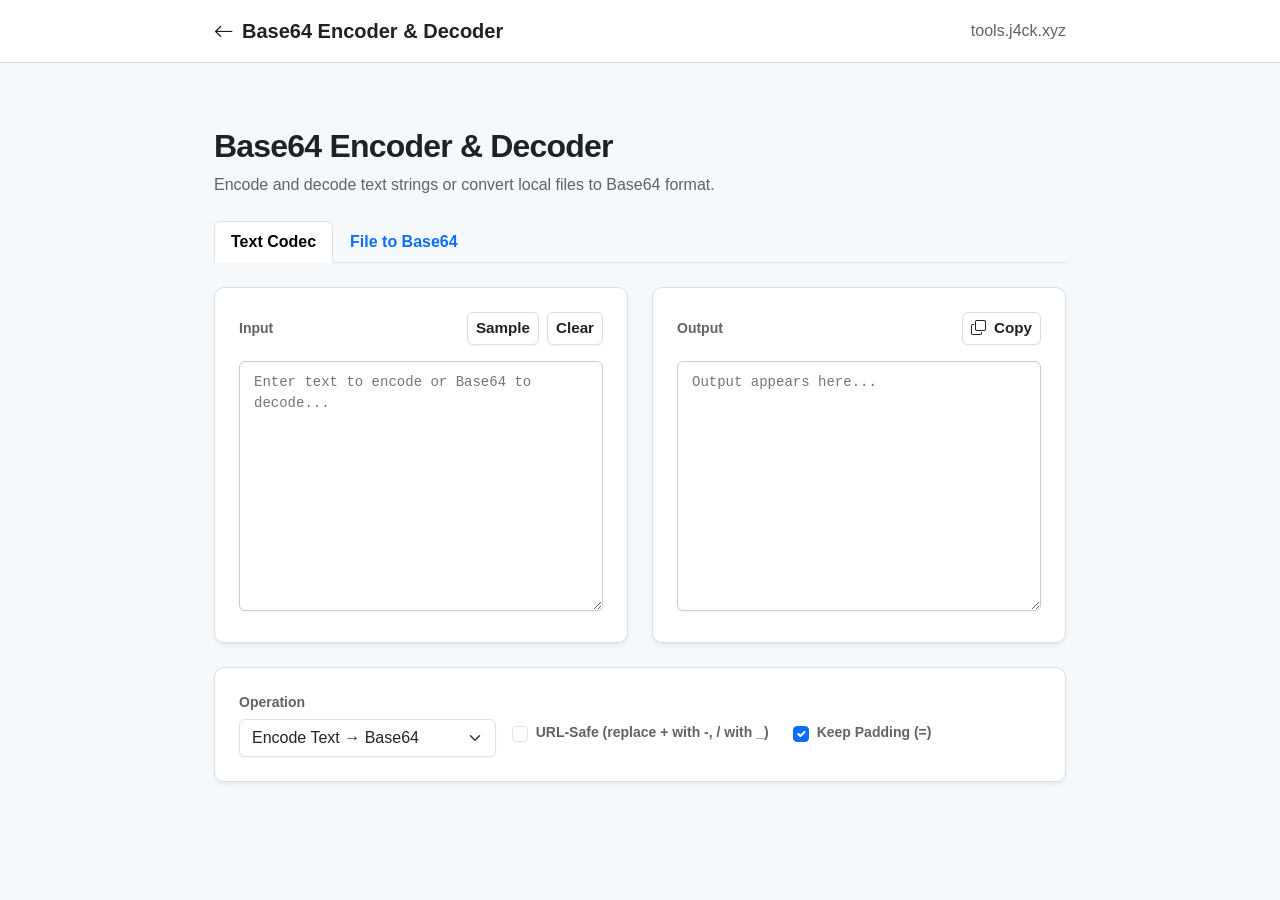
==== base64-encoder.html @ 9262294d "Initial commit: Set up search page and first 5 utility tools" ====
<!DOCTYPE html>
<html lang="en">
<head>
  <meta charset="UTF-8">
  <meta name="viewport" content="width=device-width, initial-scale=1.0">
  <title>Base64 Encoder & Decoder — Jack's Tools</title>
  <meta name="description" content="Encode and decode text or files to and from Base64/Base64URL format instantly in your browser.">
  <!-- Bootstrap CSS -->
  <link href="https://cdn.jsdelivr.net/npm/bootstrap@5.3.3/dist/css/bootstrap.min.css" rel="stylesheet" integrity="sha384-QWTKZyjpPEjISv5WaRU9OFeRpok6YctnYmDr5pNlyT2bRjXh0JMhjY6hW+ALEwIH" crossorigin="anonymous">
  <!-- Bootstrap Icons -->
  <link rel="stylesheet" href="https://cdn.jsdelivr.net/npm/bootstrap-icons@1.11.3/font/bootstrap-icons.min.css">
  <!-- Common CSS -->
  <link rel="stylesheet" href="common.css">
  <style>
  * {
    box-sizing: border-box;
  }
  .base64-textarea {
    font-family: SFMono-Regular, Menlo, Monaco, Consolas, "Liberation Mono", "Courier New", monospace !important;
    font-size: 14px !important;
    height: 250px;
  }
  .drop-zone {
    border: 2px dashed var(--border-color);
    border-radius: var(--radius-md);
    padding: 2.5rem 1.5rem;
    text-align: center;
    background-color: var(--bg-surface);
    cursor: pointer;
    transition: border-color 0.15s ease, background-color 0.15s ease;
  }
  .drop-zone:hover, .drop-zone.dragover {
    border-color: var(--accent);
    background-color: var(--accent-bg-subtle);
  }
  .preview-img {
    max-height: 120px;
    max-width: 100%;
    margin-top: 1rem;
    border-radius: var(--radius-sm);
    border: 1px solid var(--border-color);
    display: none;
  }
  </style>
</head>
<body>

  <!-- Header -->
  <header class="header-custom">
    <div class="header-inner">
      <a href="index.html" class="header-brand">
        <i class="bi bi-arrow-left"></i> Base64 Encoder & Decoder
      </a>
      <span class="text-muted-custom fs-7">tools.j4ck.xyz</span>
    </div>
  </header>

  <!-- Main Container -->
  <main class="container-custom">
    <div class="mb-4">
      <h2>Base64 Encoder & Decoder</h2>
      <p class="text-muted-custom">Encode and decode text strings or convert local files to Base64 format.</p>
    </div>

    <!-- Navigation Tabs -->
    <ul class="nav nav-tabs border-bottom mb-4" id="tool-tabs" role="tablist">
      <li class="nav-item" role="presentation">
        <button class="nav-link active fw-semibold" id="text-tab" data-bs-toggle="tab" data-bs-target="#text-pane" type="button" role="tab" aria-controls="text-pane" aria-selected="true">Text Codec</button>
      </li>
      <li class="nav-item" role="presentation">
        <button class="nav-link fw-semibold" id="file-tab" data-bs-toggle="tab" data-bs-target="#file-pane" type="button" role="tab" aria-controls="file-pane" aria-selected="false">File to Base64</button>
      </li>
    </ul>

    <!-- Tab Contents -->
    <div class="tab-content" id="tool-tabs-content">
      
      <!-- Text Codec Pane -->
      <div class="tab-pane fade show active" id="text-pane" role="tabpanel" aria-labelledby="text-tab">
        <div class="row g-4">
          <!-- Input -->
          <div class="col-md-6">
            <div class="card-custom h-100 mb-0">
              <div class="d-flex justify-content-between align-items-center mb-3">
                <label class="mb-0" for="text-input">Input</label>
                <div class="d-flex gap-2">
                  <button id="btn-text-sample" class="btn-custom btn-custom-secondary py-1 px-2 fs-8">Sample</button>
                  <button id="btn-text-clear" class="btn-custom btn-custom-secondary py-1 px-2 fs-8">Clear</button>
                </div>
              </div>
              <textarea id="text-input" class="base64-textarea" placeholder="Enter text to encode or Base64 to decode..."></textarea>
            </div>
          </div>

          <!-- Output -->
          <div class="col-md-6">
            <div class="card-custom h-100 mb-0">
              <div class="d-flex justify-content-between align-items-center mb-3">
                <label class="mb-0" for="text-output">Output</label>
                <button id="btn-text-copy" class="btn-custom btn-custom-secondary py-1 px-2 fs-8">
                  <i class="bi bi-copy"></i> Copy
                </button>
              </div>
              <textarea id="text-output" class="base64-textarea" readonly placeholder="Output appears here..."></textarea>
            </div>
          </div>
        </div>

        <!-- Configuration -->
        <div class="card-custom mt-4">
          <div class="row g-3 align-items-center">
            <div class="col-sm-4">
              <label for="mode-select">Operation</label>
              <select id="mode-select" class="form-select">
                <option value="encode">Encode Text → Base64</option>
                <option value="decode">Decode Base64 → Text</option>
              </select>
            </div>
            <div class="col-sm-8 d-flex align-items-center pt-sm-4">
              <div class="form-check me-4">
                <input class="form-check-input" type="checkbox" id="url-safe-check">
                <label class="form-check-label" for="url-safe-check">
                  URL-Safe (replace + with -, / with _)
                </label>
              </div>
              <div class="form-check">
                <input class="form-check-input" type="checkbox" id="padding-check" checked>
                <label class="form-check-label" for="padding-check">
                  Keep Padding (=)
                </label>
              </div>
            </div>
          </div>
        </div>
      </div>

      <!-- File Pane -->
      <div class="tab-pane fade" id="file-pane" role="tabpanel" aria-labelledby="file-tab">
        <div class="card-custom">
          <div id="drop-zone" class="drop-zone">
            <i class="bi bi-cloud-upload fs-1 text-muted d-block mb-2"></i>
            <span class="fw-semibold">Drag & Drop file here or click to select</span>
            <p class="text-muted-custom fs-8 mt-1">Convert image, PDF, audio, or any other file to Base64 data URL.</p>
            <input type="file" id="file-input" class="d-none">
          </div>
          <div class="text-center">
            <img id="image-preview" class="preview-img" alt="Image preview">
          </div>
        </div>

        <!-- File Base64 Output -->
        <div class="card-custom d-none" id="file-output-card">
          <div class="d-flex justify-content-between align-items-center mb-3">
            <label class="mb-0" for="file-output">Base64 Data URL</label>
            <div class="d-flex gap-2">
              <button id="btn-file-copy" class="btn-custom btn-custom-secondary py-1 px-2 fs-8">
                <i class="bi bi-copy"></i> Copy Data URL
              </button>
              <button id="btn-file-raw-copy" class="btn-custom btn-custom-secondary py-1 px-2 fs-8">
                <i class="bi bi-copy"></i> Copy Raw Base64
              </button>
            </div>
          </div>
          <textarea id="file-output" class="base64-textarea" readonly></textarea>
          <div class="fs-8 text-muted-custom mt-2" id="file-info-text"></div>
        </div>
      </div>

    </div>
  </main>

  <script type="module">
  // Text Codec Elements
  const textInput = document.getElementById('text-input');
  const textOutput = document.getElementById('text-output');
  const modeSelect = document.getElementById('mode-select');
  const urlSafeCheck = document.getElementById('url-safe-check');
  const paddingCheck = document.getElementById('padding-check');
  const btnTextSample = document.getElementById('btn-text-sample');
  const btnTextClear = document.getElementById('btn-text-clear');
  const btnTextCopy = document.getElementById('btn-text-copy');

  // File Elements
  const dropZone = document.getElementById('drop-zone');
  const fileInput = document.getElementById('file-input');
  const imagePreview = document.getElementById('image-preview');
  const fileOutputCard = document.getElementById('file-output-card');
  const fileOutput = document.getElementById('file-output');
  const btnFileCopy = document.getElementById('btn-file-copy');
  const btnFileRawCopy = document.getElementById('btn-file-raw-copy');
  const fileInfoText = document.getElementById('file-info-text');

  let rawBase64 = '';

  // Text encoder / decoder logic
  function processText() {
    const inputVal = textInput.value;
    if (!inputVal) {
      textOutput.value = '';
      return;
    }

    const mode = modeSelect.value;
    const isUrlSafe = urlSafeCheck.checked;
    const keepPadding = paddingCheck.checked;

    if (mode === 'encode') {
      try {
        // Handle Unicode characters correctly by encoding to UTF-8 bytes first
        const utf8Bytes = new TextEncoder().encode(inputVal);
        let binaryStr = '';
        for (let i = 0; i < utf8Bytes.length; i++) {
          binaryStr += String.fromCharCode(utf8Bytes[i]);
        }
        let base64 = btoa(binaryStr);

        if (isUrlSafe) {
          base64 = base64.replace(/\+/g, '-').replace(/\//g, '_');
        }
        if (!keepPadding) {
          base64 = base64.replace(/=+$/, '');
        }
        textOutput.value = base64;
      } catch (e) {
        textOutput.value = `Encoding Error: ${e.message}`;
      }
    } else {
      try {
        let base64 = inputVal.trim();
        // Convert URL-safe characters back to standard Base64
        base64 = base64.replace(/-/g, '+').replace(/_/g, '/');
        
        // Restore missing padding if needed
        if (base64.length % 4 > 0) {
          base64 += '='.repeat(4 - (base64.length % 4));
        }

        const binaryStr = atob(base64);
        const bytes = new Uint8Array(binaryStr.length);
        for (let i = 0; i < binaryStr.length; i++) {
          bytes[i] = binaryStr.charCodeAt(i);
        }
        const decoded = new TextDecoder().decode(bytes);
        textOutput.value = decoded;
      } catch (e) {
        textOutput.value = `Decoding Error: Invalid Base64 data (${e.message})`;
      }
    }
  }

  // File reader logic
  function processFile(file) {
    if (!file) return;

    const reader = new FileReader();
    reader.onload = (e) => {
      const dataUrl = e.target.result;
      rawBase64 = dataUrl.split(',')[1];
      
      fileOutput.value = dataUrl;
      fileOutputCard.classList.remove('d-none');
      
      const sizeKB = (file.size / 1024).toFixed(2);
      fileInfoText.textContent = `File: ${file.name} | Type: ${file.type || 'unknown'} | Size: ${sizeKB} KB`;

      if (file.type.startsWith('image/')) {
        imagePreview.src = dataUrl;
        imagePreview.style.display = 'inline-block';
      } else {
        imagePreview.style.display = 'none';
      }
    };
    reader.readAsDataURL(file);
  }

  // Text Event Listeners
  textInput.addEventListener('input', processText);
  modeSelect.addEventListener('change', processText);
  urlSafeCheck.addEventListener('change', processText);
  paddingCheck.addEventListener('change', processText);

  btnTextSample.addEventListener('click', () => {
    if (modeSelect.value === 'encode') {
      textInput.value = "Hello World! 🌎 Let's encode some Unicode characters.";
    } else {
      textInput.value = "SGVsbG8gV29ybGQhIPCfjI0gTGV0J3MgZW5jb2RlIHNvbWUgVW5pY29kZSBjaGFyYWN0ZXJzLg==";
    }
    processText();
  });

  btnTextClear.addEventListener('click', () => {
    textInput.value = '';
    textOutput.value = '';
    textInput.focus();
  });

  btnTextCopy.addEventListener('click', async () => {
    const val = textOutput.value;
    if (!val) return;
    try {
      await navigator.clipboard.writeText(val);
      const originalText = btnTextCopy.innerHTML;
      btnTextCopy.innerHTML = '<i class="bi bi-check"></i> Copied!';
      setTimeout(() => {
        btnTextCopy.innerHTML = originalText;
      }, 2000);
    } catch (err) {
      alert('Failed to copy text: ' + err);
    }
  });

  // File Drag & Drop Listeners
  dropZone.addEventListener('click', () => fileInput.click());
  
  fileInput.addEventListener('change', (e) => {
    if (e.target.files.length > 0) {
      processFile(e.target.files[0]);
    }
  });

  ['dragenter', 'dragover'].forEach(eventName => {
    dropZone.addEventListener(eventName, (e) => {
      e.preventDefault();
      dropZone.classList.add('dragover');
    }, false);
  });

  ['dragleave', 'drop'].forEach(eventName => {
    dropZone.addEventListener(eventName, (e) => {
      e.preventDefault();
      dropZone.classList.remove('dragover');
    }, false);
  });

  dropZone.addEventListener('drop', (e) => {
    const dt = e.dataTransfer;
    const files = dt.files;
    if (files.length > 0) {
      processFile(files[0]);
    }
  });

  // Copy Buttons for Files
  btnFileCopy.addEventListener('click', async () => {
    if (!fileOutput.value) return;
    try {
      await navigator.clipboard.writeText(fileOutput.value);
      const originalText = btnFileCopy.innerHTML;
      btnFileCopy.innerHTML = '<i class="bi bi-check"></i> Copied!';
      setTimeout(() => {
        btnFileCopy.innerHTML = originalText;
      }, 2000);
    } catch (err) {
      alert('Failed to copy.');
    }
  });

  btnFileRawCopy.addEventListener('click', async () => {
    if (!rawBase64) return;
    try {
      await navigator.clipboard.writeText(rawBase64);
      const originalText = btnFileRawCopy.innerHTML;
      btnFileRawCopy.innerHTML = '<i class="bi bi-check"></i> Copied!';
      setTimeout(() => {
        btnFileRawCopy.innerHTML = originalText;
      }, 2000);
    } catch (err) {
      alert('Failed to copy.');
    }
  });

  // Bootstrap Tab Change Handler (to fix sizing if needed)
  const tabEl = document.querySelector('button[data-bs-toggle="tab"]');
  tabEl.addEventListener('shown.bs.tab', () => {
    // any tab change adjustments
  });
  </script>

  <!-- Bootstrap JS (needed for Tabs) -->
  <script src="https://cdn.jsdelivr.net/npm/bootstrap@5.3.3/dist/js/bootstrap.bundle.min.js" integrity="sha384-YvpcrYf0tY3lHB60NNkmXc5s9fDVZLESaAA55NDzOxhy9GkcIdslK1eN7N6jIeHz" crossorigin="anonymous"></script>
</body>
</html>
---- common.css ----
/* 
   common.css - Shared Design System for tools.j4ck.xyz
   Provides typography, interactive element styles, and auto dark/light modes.
*/

:root {
  /* Light Theme Variables */
  --bg-page: oklch(0.98 0.005 240);
  --bg-surface: oklch(1.0 0 0);
  --text-primary: oklch(0.25 0.01 240);
  --text-secondary: oklch(0.5 0.01 240);
  --accent: oklch(0.55 0.18 250);
  --accent-hover: oklch(0.48 0.18 250);
  --accent-bg-subtle: oklch(0.95 0.015 250);
  --border-color: oklch(0.9 0.01 240);
  --input-bg: oklch(1.0 0 0);
  --input-border: oklch(0.85 0.01 240);
  --input-focus: oklch(0.55 0.18 250 / 0.15);
  --shadow-sm: 0 1px 2px 0 rgb(0 0 0 / 0.05);
  --shadow-md: 0 4px 6px -1px rgb(0 0 0 / 0.05), 0 2px 4px -2px rgb(0 0 0 / 0.05);
  --radius-sm: 6px;
  --radius-md: 10px;
}

@media (prefers-color-scheme: dark) {
  :root {
    /* Dark Theme Variables */
    --bg-page: oklch(0.14 0.01 240);
    --bg-surface: oklch(0.18 0.01 240);
    --text-primary: oklch(0.92 0.005 240);
    --text-secondary: oklch(0.7 0.01 240);
    --accent: oklch(0.65 0.16 250);
    --accent-hover: oklch(0.72 0.14 250);
    --accent-bg-subtle: oklch(0.22 0.02 250);
    --border-color: oklch(0.24 0.01 240);
    --input-bg: oklch(0.16 0.01 240);
    --input-border: oklch(0.26 0.01 240);
    --input-focus: oklch(0.65 0.16 250 / 0.25);
    --shadow-sm: 0 1px 2px 0 rgb(0 0 0 / 0.3);
    --shadow-md: 0 4px 6px -1px rgb(0 0 0 / 0.3), 0 2px 4px -2px rgb(0 0 0 / 0.3);
  }
}

/* Base Reset */
* {
  box-sizing: border-box;
}

body {
  margin: 0;
  padding: 0;
  font-family: -apple-system, BlinkMacSystemFont, "Segoe UI", "Helvetica Neue", Helvetica, Arial, sans-serif;
  background-color: var(--bg-page);
  color: var(--text-primary);
  line-height: 1.5;
  -webkit-font-smoothing: antialiased;
  -moz-osx-font-smoothing: grayscale;
  transition: background-color 0.2s ease, color 0.2s ease;
}

/* Container & Layout */
.container-custom {
  max-width: 900px;
  margin: 0 auto;
  padding: 2rem 1.5rem;
}

/* Typography */
h1, h2, h3, h4, h5, h6 {
  font-weight: 700;
  color: var(--text-primary);
  margin-top: 0;
  letter-spacing: -0.025em;
}

a {
  color: var(--accent);
  text-decoration: none;
  transition: color 0.15s ease;
}

a:hover {
  color: var(--accent-hover);
  text-decoration: underline;
}

/* Interactive Elements (Inputs, Buttons, Textareas) */
input[type="text"],
input[type="search"],
input[type="number"],
input[type="email"],
input[type="password"],
input[type="url"],
select,
textarea {
  font-family: -apple-system, BlinkMacSystemFont, "Segoe UI", "Helvetica Neue", Helvetica, Arial, sans-serif;
  font-size: 16px; /* Exactly 16px to prevent iOS zoom issues */
  width: 100%;
  padding: 0.625rem 0.875rem;
  background-color: var(--input-bg);
  color: var(--text-primary);
  border: 1px solid var(--input-border);
  border-radius: var(--radius-sm);
  box-shadow: var(--shadow-sm);
  transition: border-color 0.15s ease, box-shadow 0.15s ease;
}

input:focus,
select:focus,
textarea:focus {
  outline: none;
  border-color: var(--accent);
  box-shadow: 0 0 0 3px var(--input-focus);
}

textarea {
  resize: vertical;
  min-height: 100px;
}

/* Label Styling */
label {
  display: block;
  font-size: 0.875rem;
  font-weight: 600;
  margin-bottom: 0.375rem;
  color: var(--text-secondary);
}

/* Buttons */
.btn-custom {
  display: inline-flex;
  align-items: center;
  justify-content: center;
  font-family: -apple-system, BlinkMacSystemFont, "Segoe UI", "Helvetica Neue", Helvetica, Arial, sans-serif;
  font-size: 0.95rem;
  font-weight: 600;
  padding: 0.625rem 1.25rem;
  border-radius: var(--radius-sm);
  border: 1px solid transparent;
  cursor: pointer;
  transition: background-color 0.15s ease, border-color 0.15s ease, transform 0.1s ease;
  user-select: none;
  gap: 0.5rem;
}

.btn-custom-primary {
  background-color: var(--accent);
  color: #ffffff;
}

.btn-custom-primary:hover {
  background-color: var(--accent-hover);
  text-decoration: none;
}

.btn-custom-primary:active {
  transform: scale(0.98);
}

.btn-custom-secondary {
  background-color: var(--bg-surface);
  color: var(--text-primary);
  border-color: var(--border-color);
  box-shadow: var(--shadow-sm);
}

.btn-custom-secondary:hover {
  background-color: var(--bg-page);
  border-color: var(--text-secondary);
  text-decoration: none;
}

.btn-custom-secondary:active {
  transform: scale(0.98);
}

/* Cards & Containers */
.card-custom {
  background-color: var(--bg-surface);
  border: 1px solid var(--border-color);
  border-radius: var(--radius-md);
  padding: 1.5rem;
  box-shadow: var(--shadow-md);
  margin-bottom: 1.5rem;
}

/* Utility classes */
.text-muted-custom {
  color: var(--text-secondary);
}

/* Navigation / Header styling */
.header-custom {
  border-bottom: 1px solid var(--border-color);
  background-color: var(--bg-surface);
  padding: 1rem 0;
  margin-bottom: 2rem;
}

.header-inner {
  display: flex;
  justify-content: space-between;
  align-items: center;
  max-width: 900px;
  margin: 0 auto;
  padding: 0 1.5rem;
}

.header-brand {
  font-weight: 700;
  font-size: 1.25rem;
  color: var(--text-primary);
  display: flex;
  align-items: center;
  gap: 0.5rem;
}

.header-brand:hover {
  text-decoration: none;
}

/* Search bar styling */
.search-wrapper {
  position: relative;
  margin-bottom: 2rem;
}

.search-icon {
  position: absolute;
  left: 1rem;
  top: 50%;
  transform: translateY(-50%);
  color: var(--text-secondary);
  pointer-events: none;
}

.search-input-custom {
  padding-left: 2.75rem !important;
  font-size: 1.05rem !important;
  border-radius: var(--radius-md) !important;
}

/* Responsive Overrides (if Bootstrap is loaded) */
.btn:focus, .form-control:focus, .form-select:focus, .form-check-input:focus {
  box-shadow: 0 0 0 3px var(--input-focus) !important;
  border-color: var(--accent) !important;
}

/* Custom styles to bridge Bootstrap 5 dark mode */
[data-bs-theme="dark"] {
  --bs-body-bg: var(--bg-page);
  --bs-body-color: var(--text-primary);
  --bs-tertiary-bg: var(--bg-surface);
  --bs-border-color: var(--border-color);
}
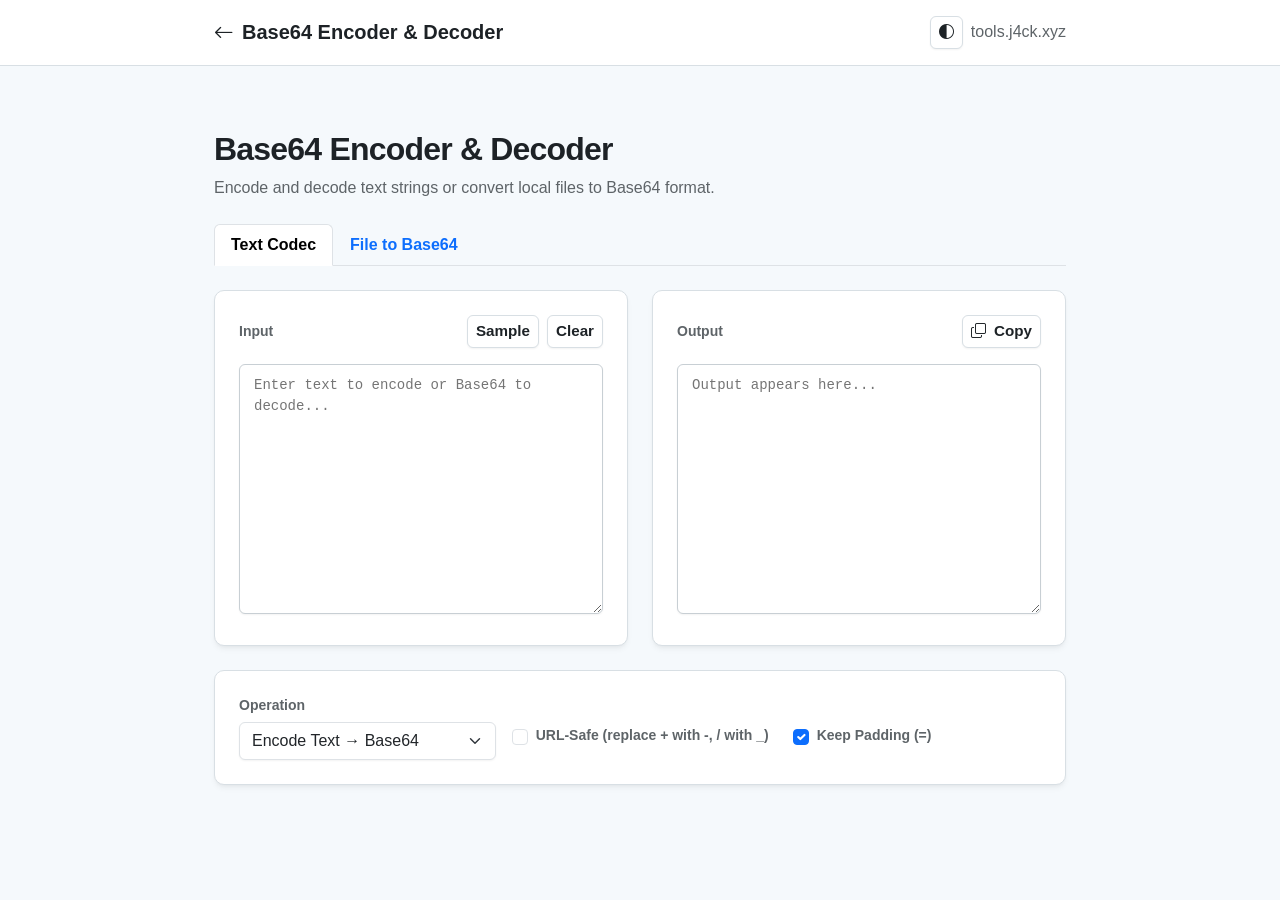
==== commit 619f3beb: "Rebrand to Browser Tools, remove tag filters, add manual theme override, created dates, local popula" ====
--- a/base64-encoder.html
+++ b/base64-encoder.html
@@ -3,8 +3,27 @@
 <head>
   <meta charset="UTF-8">
   <meta name="viewport" content="width=device-width, initial-scale=1.0">
-  <title>Base64 Encoder & Decoder — Jack's Tools</title>
+  <title>Base64 Encoder & Decoder — Browser Tools</title>
   <meta name="description" content="Encode and decode text or files to and from Base64/Base64URL format instantly in your browser.">
+  
+  <!-- Open Graph -->
+  <meta property="og:title" content="Base64 Encoder & Decoder — Browser Tools">
+  <meta property="og:description" content="Encode and decode text or files to and from Base64/Base64URL format instantly in your browser.">
+  <meta property="og:image" content="https://tools.j4ck.xyz/og-image.jpg">
+  <meta property="og:type" content="website">
+  <meta name="twitter:card" content="summary_large_image">
+  <meta name="twitter:image" content="https://tools.j4ck.xyz/og-image.jpg">
+
+  <!-- Prevent Theme Flash -->
+  <script>
+    const savedTheme = localStorage.getItem('theme') || 'auto';
+    if (savedTheme === 'dark') {
+      document.documentElement.classList.add('theme-dark');
+    } else if (savedTheme === 'light') {
+      document.documentElement.classList.add('theme-light');
+    }
+  </script>
+
   <!-- Bootstrap CSS -->
   <link href="https://cdn.jsdelivr.net/npm/bootstrap@5.3.3/dist/css/bootstrap.min.css" rel="stylesheet" integrity="sha384-QWTKZyjpPEjISv5WaRU9OFeRpok6YctnYmDr5pNlyT2bRjXh0JMhjY6hW+ALEwIH" crossorigin="anonymous">
   <!-- Bootstrap Icons -->
@@ -51,7 +70,12 @@
       <a href="index.html" class="header-brand">
         <i class="bi bi-arrow-left"></i> Base64 Encoder & Decoder
       </a>
-      <span class="text-muted-custom fs-7">tools.j4ck.xyz</span>
+      <div class="d-flex gap-2 align-items-center">
+        <button id="theme-toggle" class="btn-custom btn-custom-secondary py-1 px-2 fs-7" title="Switch Theme">
+          <i id="theme-toggle-icon" class="bi bi-circle-half"></i>
+        </button>
+        <span class="text-muted-custom fs-7">tools.j4ck.xyz</span>
+      </div>
     </div>
   </header>
 
@@ -374,6 +398,48 @@
   tabEl.addEventListener('shown.bs.tab', () => {
     // any tab change adjustments
   });
+
+  // Theme Toggle Script
+  const themeToggleBtn = document.getElementById('theme-toggle');
+  const themeToggleIcon = document.getElementById('theme-toggle-icon');
+
+  function updateThemeUI(theme) {
+    if (!themeToggleIcon) return;
+    themeToggleIcon.className = 'bi';
+    if (theme === 'dark') {
+      themeToggleIcon.classList.add('bi-moon-fill');
+      themeToggleBtn.title = 'Theme: Dark';
+    } else if (theme === 'light') {
+      themeToggleIcon.classList.add('bi-sun-fill');
+      themeToggleBtn.title = 'Theme: Light';
+    } else {
+      themeToggleIcon.classList.add('bi-circle-half');
+      themeToggleBtn.title = 'Theme: Auto (System)';
+    }
+  }
+
+  function toggleTheme() {
+    const currentTheme = localStorage.getItem('theme') || 'auto';
+    let nextTheme = 'auto';
+    if (currentTheme === 'auto') nextTheme = 'light';
+    else if (currentTheme === 'light') nextTheme = 'dark';
+    
+    localStorage.setItem('theme', nextTheme);
+    document.documentElement.classList.remove('theme-light', 'theme-dark');
+    
+    if (nextTheme === 'dark') {
+      document.documentElement.classList.add('theme-dark');
+    } else if (nextTheme === 'light') {
+      document.documentElement.classList.add('theme-light');
+    }
+    
+    updateThemeUI(nextTheme);
+  }
+
+  if (themeToggleBtn) {
+    themeToggleBtn.addEventListener('click', toggleTheme);
+    updateThemeUI(localStorage.getItem('theme') || 'auto');
+  }
   </script>
 
   <!-- Bootstrap JS (needed for Tabs) -->
--- a/common.css
+++ b/common.css
@@ -3,7 +3,8 @@
    Provides typography, interactive element styles, and auto dark/light modes.
 */
 
-:root {
+:root,
+:root.theme-light {
   /* Light Theme Variables */
   --bg-page: oklch(0.98 0.005 240);
   --bg-surface: oklch(1.0 0 0);
@@ -23,7 +24,7 @@
 }
 
 @media (prefers-color-scheme: dark) {
-  :root {
+  :root:not(.theme-light) {
     /* Dark Theme Variables */
     --bg-page: oklch(0.14 0.01 240);
     --bg-surface: oklch(0.18 0.01 240);
@@ -41,6 +42,23 @@
   }
 }
 
+:root.theme-dark {
+  /* Forced Dark Theme Variables */
+  --bg-page: oklch(0.14 0.01 240);
+  --bg-surface: oklch(0.18 0.01 240);
+  --text-primary: oklch(0.92 0.005 240);
+  --text-secondary: oklch(0.7 0.01 240);
+  --accent: oklch(0.65 0.16 250);
+  --accent-hover: oklch(0.72 0.14 250);
+  --accent-bg-subtle: oklch(0.22 0.02 250);
+  --border-color: oklch(0.24 0.01 240);
+  --input-bg: oklch(0.16 0.01 240);
+  --input-border: oklch(0.26 0.01 240);
+  --input-focus: oklch(0.65 0.16 250 / 0.25);
+  --shadow-sm: 0 1px 2px 0 rgb(0 0 0 / 0.3);
+  --shadow-md: 0 4px 6px -1px rgb(0 0 0 / 0.3), 0 2px 4px -2px rgb(0 0 0 / 0.3);
+}
+
 /* Base Reset */
 * {
   box-sizing: border-box;
